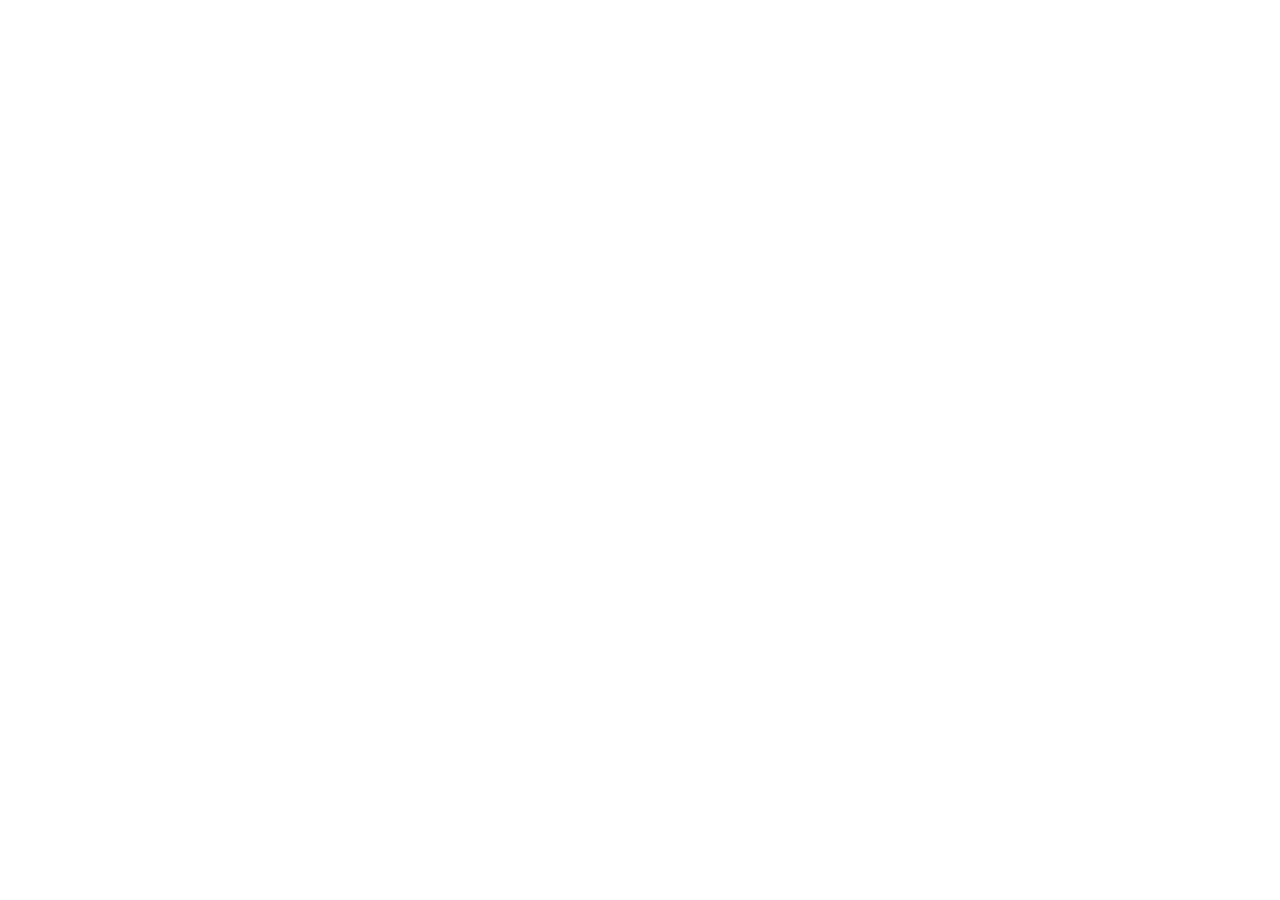
==== index.html @ 5e43ebc3 "initial commit" ====
<!DOCTYPE html>
<html lang="en">
<head>
    <meta charset="UTF-8">
    <meta http-equiv="X-UA-Compatible" content="IE=edge">
    <meta name="viewport" content="width=device-width, initial-scale=1.0">
    <title>Adidas Landing Page</title>
    <link rel="stylesheet" href="styles.css">
</head>
<body>
    
</body>
</html>
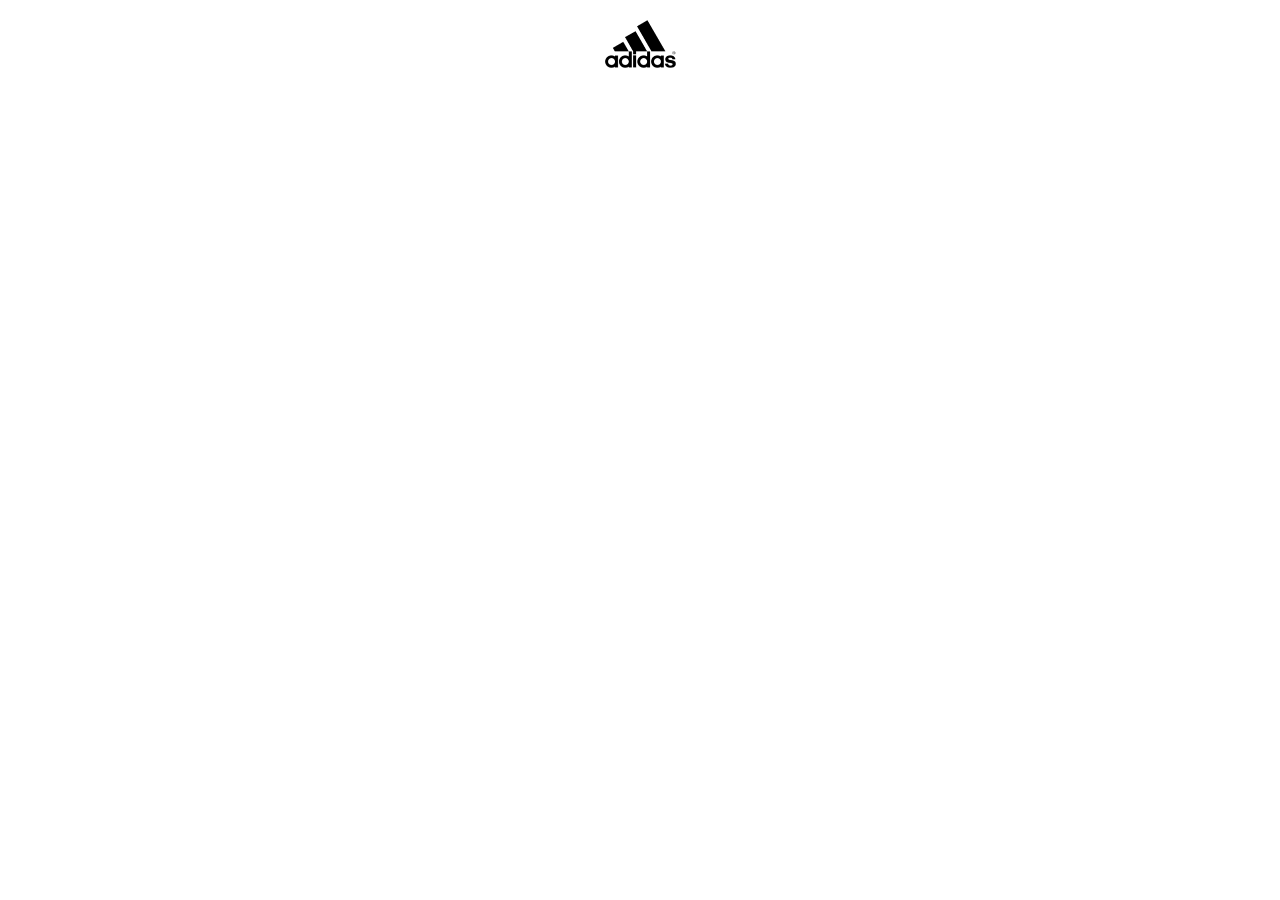
==== commit f9f42915: "add a logo" ====
--- a/index.html
+++ b/index.html
@@ -8,6 +8,10 @@
     <link rel="stylesheet" href="styles.css">
 </head>
 <body>
-    
+    <div class="page-container">
+        <div class="inner-container">
+            <img id="logo" src="./images/2560px-Adidas_Logo 1.png" alt="logo">
+        </div>
+    </div>
 </body>
 </html>
--- a/styles.css
+++ b/styles.css
@@ -0,0 +1,33 @@
+@font-face {
+    font-family: 'AdiHaus';
+    src: URL('https://assets.codepen.io/6060109/adihaus_regular.ttf') format('truetype');
+    font-weight: normal;
+    font-style: normal;
+}
+@font-face {
+    font-family: "AdiHaus";
+    src: url("https://assets.codepen.io/6060109/adihaus_bold.ttf") format("truetype");
+    font-weight: bold;
+    font-style: normal;
+}
+* {
+    margin: 0;
+    padding: 0;
+    box-sizing: border-box;
+}
+html {
+    font-size: 62.5%;
+    font-family: 'AdiHaus';
+}
+.page-container {
+    width: 100%;
+}
+.inner-container {
+    width: 100%;
+    max-width: 450px;
+    margin: 0 auto;
+}
+#logo {
+    display: block;
+    margin: 2rem auto;
+}
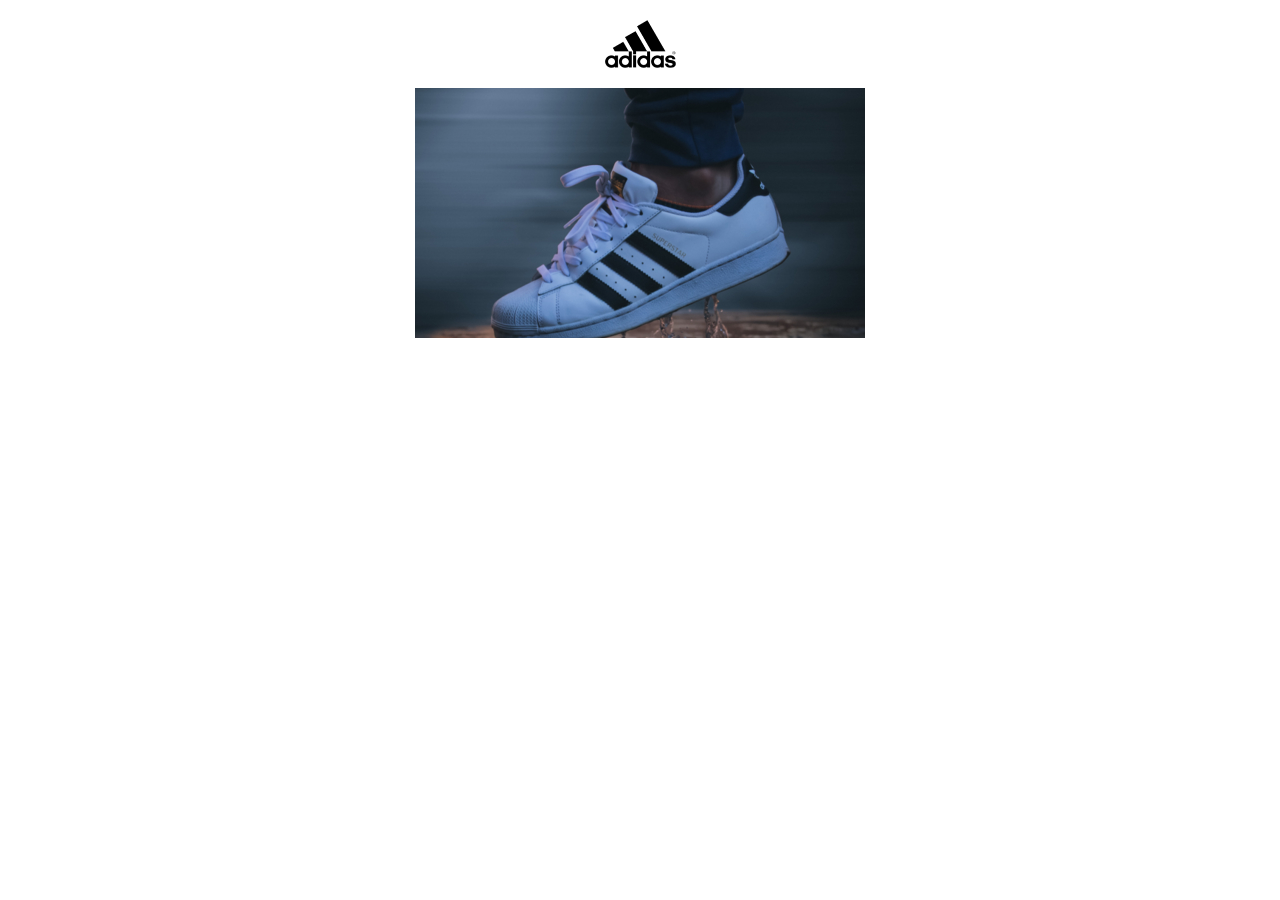
==== commit ce933006: "add a shoes-img-mobile container with a background-image" ====
--- a/index.html
+++ b/index.html
@@ -11,6 +11,7 @@
     <div class="page-container">
         <div class="inner-container">
             <img id="logo" src="./images/2560px-Adidas_Logo 1.png" alt="logo">
+            <div class="shoes-img-mobile"></div>
         </div>
     </div>
 </body>
--- a/styles.css
+++ b/styles.css
@@ -30,4 +30,13 @@
 #logo {
     display: block;
     margin: 2rem auto;
+}
+.shoes-img-mobile {
+    width: 100%;
+    height: 250px;
+    background-color: grey;
+    background-image: url('./images/mobile-shoes.jpeg');
+    background-repeat: no-repeat;
+    background-size: cover;
+    background-position: center;
 }
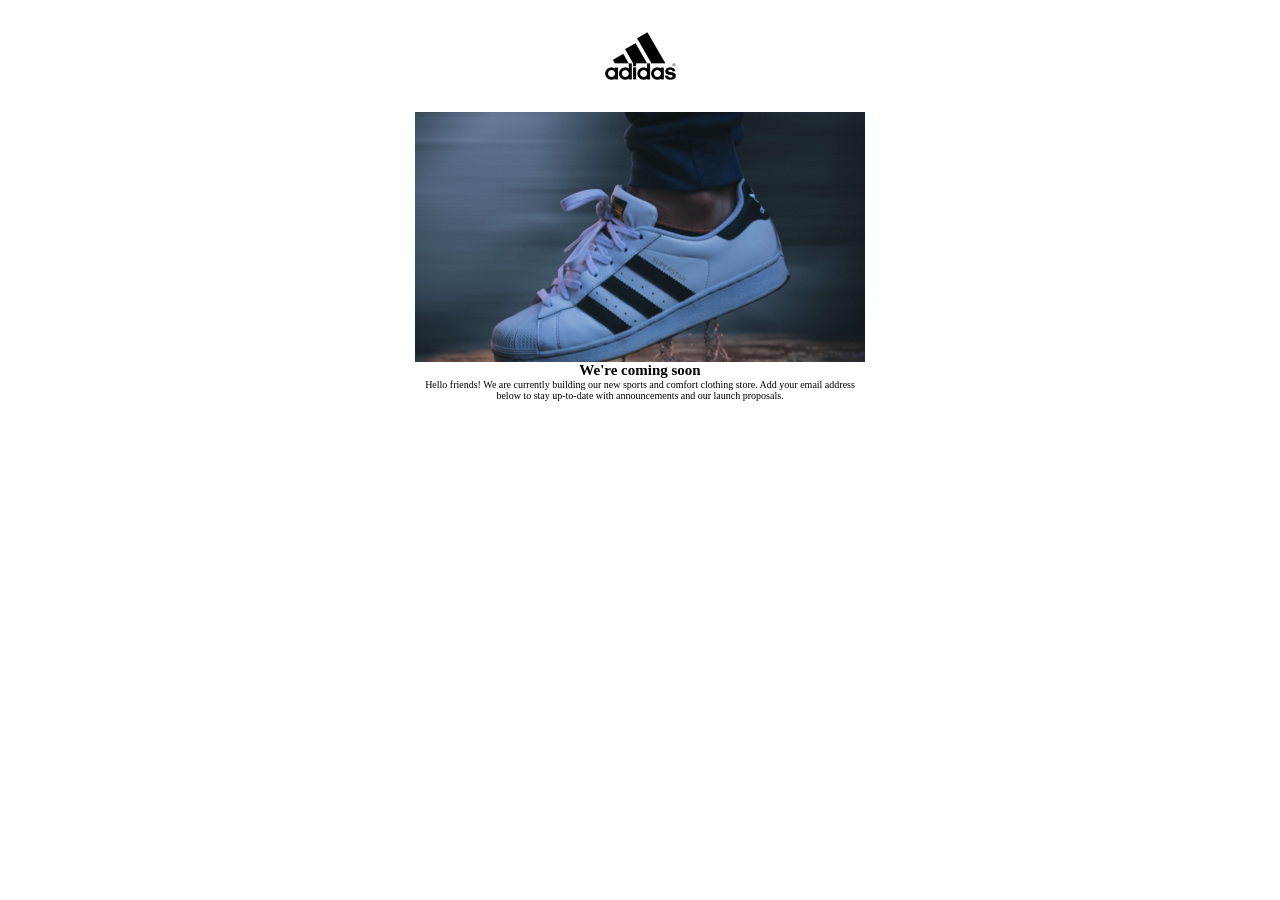
==== commit 4142e3b2: "add a text-content-container" ====
--- a/index.html
+++ b/index.html
@@ -12,6 +12,14 @@
         <div class="inner-container">
             <img id="logo" src="./images/2560px-Adidas_Logo 1.png" alt="logo">
             <div class="shoes-img-mobile"></div>
+            <div class="text-content-container">
+                <h2><span>We're</span> coming soon</h2>
+                <p>Hello friends! We are currently building our 
+                    new sports and comfort clothing store. 
+                    Add your email address below to stay up-to-date with 
+                    announcements and our launch proposals.
+                </p>
+            </div>
         </div>
     </div>
 </body>
--- a/styles.css
+++ b/styles.css
@@ -15,7 +15,7 @@
     padding: 0;
     box-sizing: border-box;
 }
-html {
+body {
     font-size: 62.5%;
     font-family: 'AdiHaus';
 }
@@ -39,4 +39,8 @@
     background-repeat: no-repeat;
     background-size: cover;
     background-position: center;
+}
+.text-content-container {
+    width: 100%;
+    text-align: center;
 }
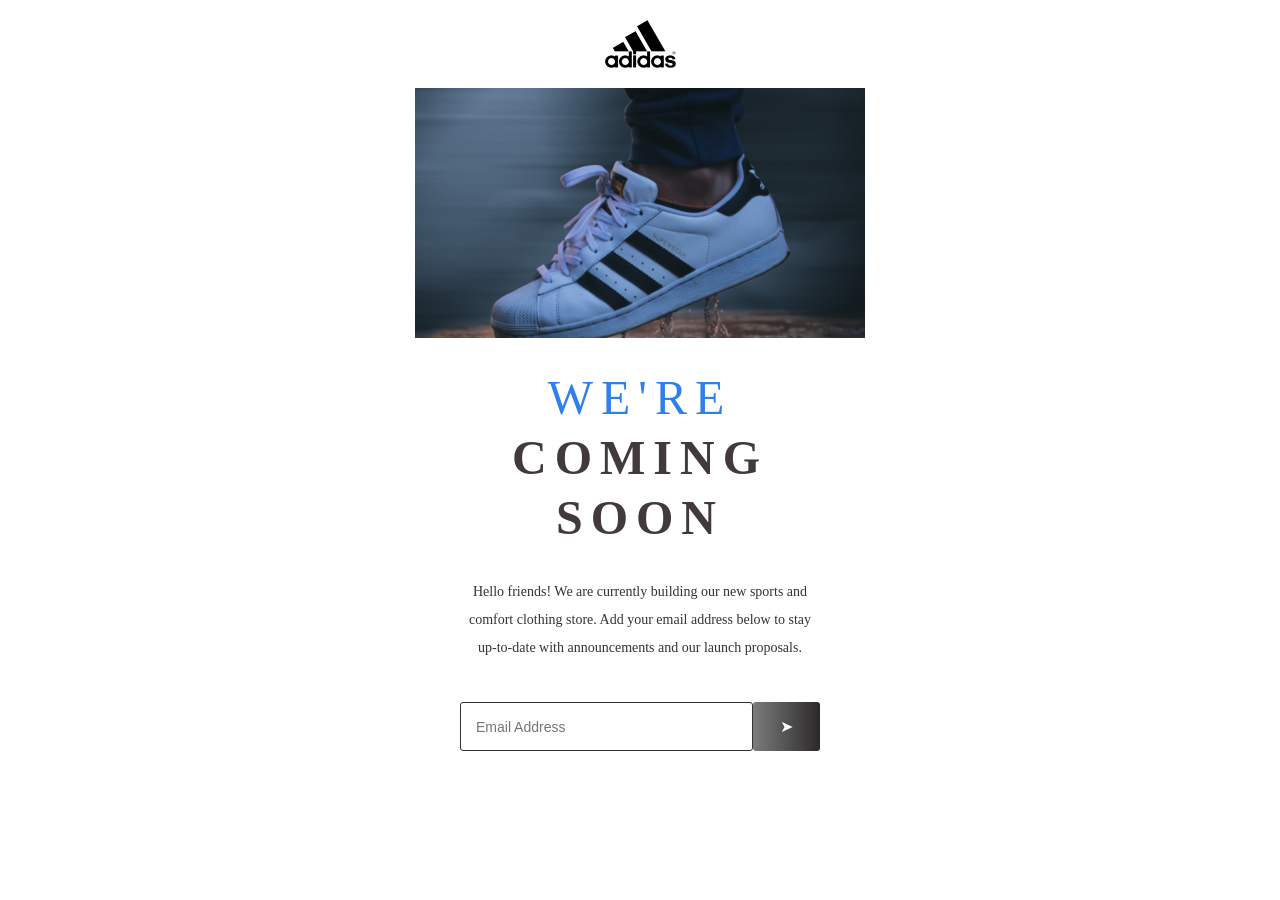
==== commit 469250cd: "add a form with inputs type of text and submit" ====
--- a/index.html
+++ b/index.html
@@ -20,6 +20,10 @@
                     announcements and our launch proposals.
                 </p>
             </div>
+            <form action="">
+                <input type="text" placeholder="Email Address">
+                <input type="submit" value="➤">
+            </form>
         </div>
     </div>
 </body>
--- a/styles.css
+++ b/styles.css
@@ -15,7 +15,7 @@
     padding: 0;
     box-sizing: border-box;
 }
-body {
+html {
     font-size: 62.5%;
     font-family: 'AdiHaus';
 }
@@ -43,4 +43,48 @@
 .text-content-container {
     width: 100%;
     text-align: center;
+}
+h2 {
+    font-size: 4.8rem;
+    line-height: 6rem;
+    letter-spacing: .8rem;
+    color: #423A3A;
+    text-transform: uppercase;
+    width: 90%;
+    margin: 3rem auto;
+}
+h2 span {
+    font-weight: 400;
+    line-height: 4.2rem;
+    color: #2F80ED;
+}
+p {
+    font-size: 1.4rem;
+    line-height: 2.8rem;
+    color: #333333;
+    width: 80%;
+    margin: 1rem auto;
+}
+form {
+    margin-top: 4rem;
+    display: flex;
+    justify-content: center;
+}
+input[type="text"] {
+    border: 1px solid #333333;
+    border-radius: 3px;
+    padding: 1.5rem;
+    font-size: 1.4rem;
+    width: 65%;
+}
+input[type="submit"] {
+    width: 15%;
+    padding: 1.5rem 2rem;
+    background: rgb(124,124,124);
+    background: rgb(124,124,124);
+background: linear-gradient(90deg, rgba(124,124,124,1) 0%, rgba(43,40,40,1) 100%);
+    border-radius: 3px;
+    font-size: 1.6rem;
+    color: #FFFFFF;
+    border: none;
 }
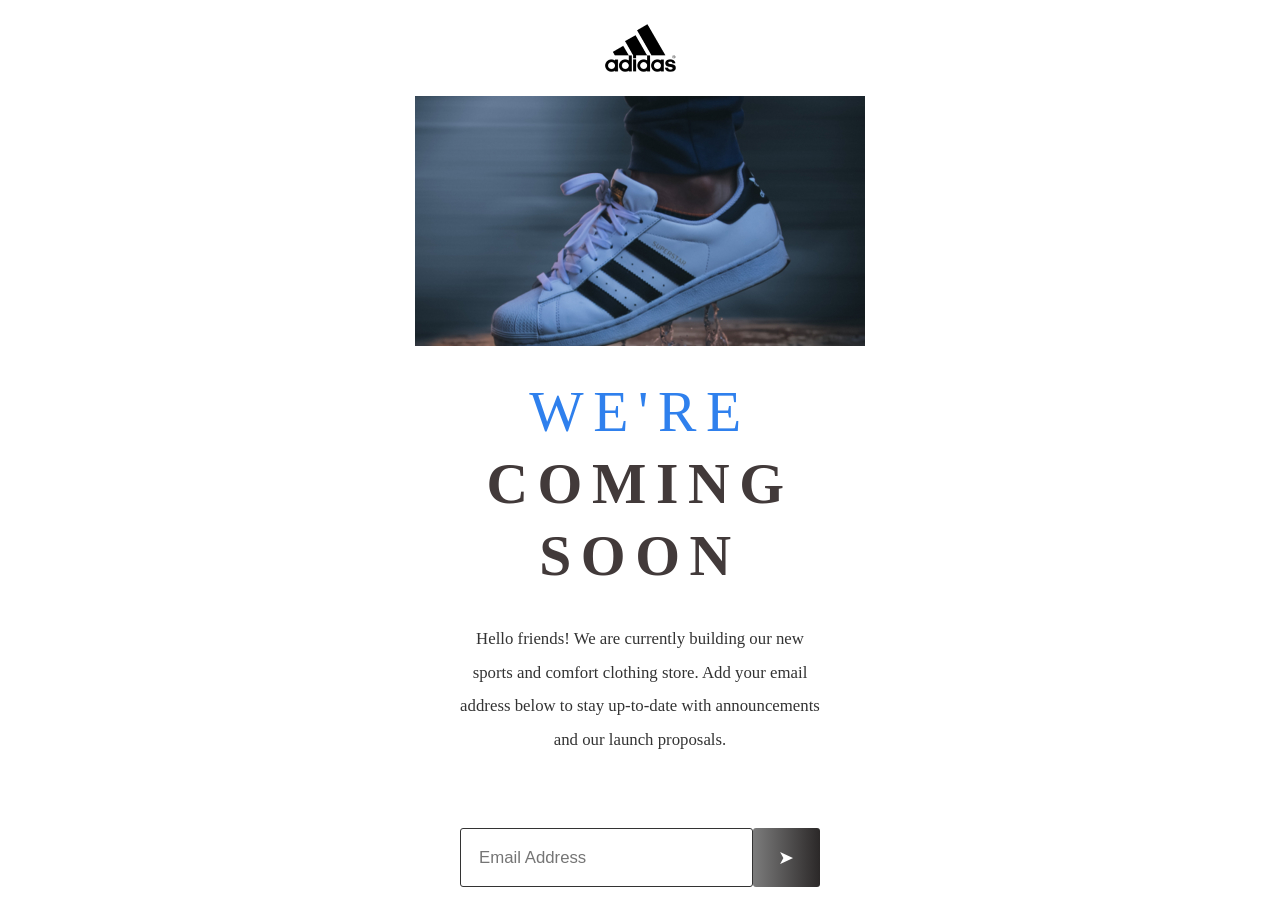
==== commit fab0543c: "add a breakpoint for large devices" ====
--- a/index.html
+++ b/index.html
@@ -25,6 +25,7 @@
                 <input type="submit" value="➤">
             </form>
         </div>
+        <div class="shoes-desktop-img"></div>
     </div>
 </body>
 </html>
--- a/styles.css
+++ b/styles.css
@@ -51,7 +51,7 @@
     color: #423A3A;
     text-transform: uppercase;
     width: 90%;
-    margin: 3rem auto;
+    margin: 2.5rem auto;
 }
 h2 span {
     font-weight: 400;
@@ -66,7 +66,7 @@
     margin: 1rem auto;
 }
 form {
-    margin-top: 4rem;
+    margin-top: 6rem;
     display: flex;
     justify-content: center;
 }
@@ -87,4 +87,9 @@
     font-size: 1.6rem;
     color: #FFFFFF;
     border: none;
+}
+@media only screen and (min-width: 992px) {
+    html {
+        font-size: 75%;
+    }
 }
